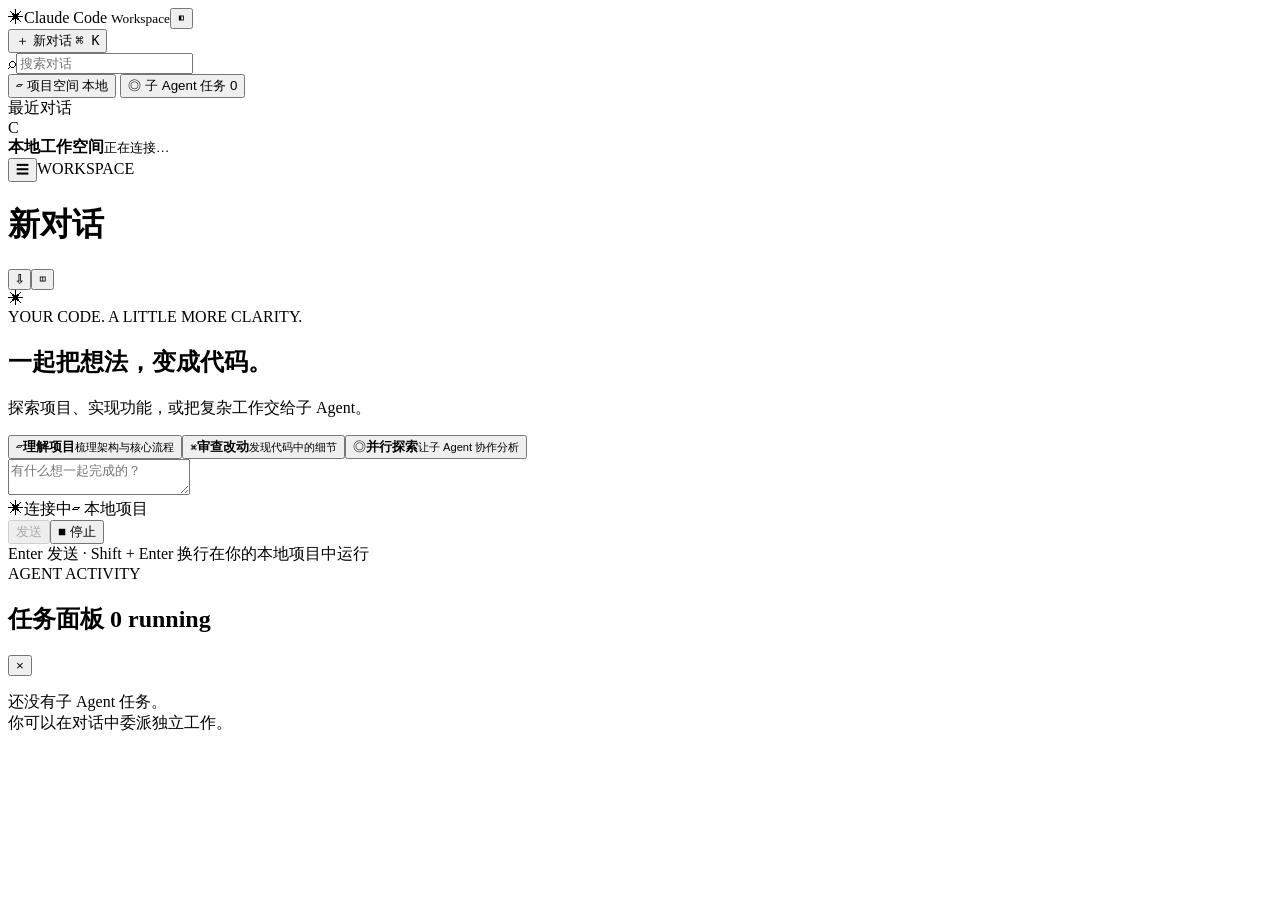
==== internal/webassets/index.html @ 4d4b1ef8 "feat:add web chat page" ====
<!doctype html>
<html lang="zh-CN">
<head><meta charset="utf-8"><meta name="viewport" content="width=device-width,initial-scale=1"><title>Claude Code · Workspace</title><link rel="stylesheet" href="/style.css"><script src="/app.js" defer></script></head>
<body>
<aside class="sidebar" id="sidebar">
  <div class="brand"><span class="brand-mark">✳</span><span>Claude Code <small>Workspace</small></span><button class="icon-button" id="close-sidebar" aria-label="收起侧栏">◧</button></div>
  <button class="new-chat" id="new-chat"><span>＋</span> 新对话 <kbd>⌘ K</kbd></button>
  <div class="search-wrap"><span>⌕</span><input id="search" aria-label="搜索对话" placeholder="搜索对话"></div>
  <button class="nav-item" id="project-button"><span>▱</span> 项目空间 <span class="subtle">本地</span></button>
  <button class="nav-item" id="tasks-button"><span>◎</span> 子 Agent 任务 <span id="task-count" class="count">0</span></button>
  <div class="list-label">最近对话 <span id="chat-total"></span></div>
  <nav id="chat-list" aria-label="历史对话"></nav>
  <footer class="sidebar-footer"><div class="avatar">C</div><div><strong>本地工作空间</strong><small id="project-name">正在连接…</small></div><span class="connection-dot" id="connection-dot" title="连接状态"></span></footer>
</aside>
<div class="workspace">
  <header class="topbar"><div class="header-left"><button class="icon-button" id="toggle-sidebar" aria-label="展开或收起侧栏">☰</button><span class="breadcrumb">WORKSPACE</span></div><h1 id="chat-title">新对话</h1><div class="header-actions"><button class="icon-button" id="export-chat" aria-label="导出对话" title="导出为 Markdown">⇩</button><button class="icon-button" id="toggle-tasks" aria-label="显示任务面板" title="任务面板">◫</button></div></header>
  <main id="scroll-area"><div class="conversation" id="conversation"><section id="welcome" class="welcome"><div class="welcome-mark">✳</div><div class="eyebrow">YOUR CODE. A LITTLE MORE CLARITY.</div><h2>一起把想法，变成代码。</h2><p>探索项目、实现功能，或把复杂工作交给子 Agent。</p><div class="suggestions"><button data-prompt="帮我梳理这个项目的架构和核心执行流程"><span>▱</span><strong>理解项目</strong><small>梳理架构与核心流程</small></button><button data-prompt="检查当前项目的改动，指出值得关注的问题"><span>⌘</span><strong>审查改动</strong><small>发现代码中的细节</small></button><button data-prompt="启动两个后台子 Agent，分别分析项目架构和测试覆盖，结束后汇总建议"><span>◎</span><strong>并行探索</strong><small>让子 Agent 协作分析</small></button></div></section></div></main>
  <div class="composer-area"><div id="approvals" aria-live="polite"></div><div id="run-status" class="run-status" role="status"></div><form id="composer"><textarea id="prompt" rows="2" aria-label="输入消息" placeholder="有什么想一起完成的？" maxlength="100000"></textarea><div class="composer-toolbar"><div class="composer-meta"><span class="model-icon">✳</span><span id="model-label">连接中</span><span class="toolbar-divider"></span><span class="project-chip" id="project-chip">▱ 本地项目</span></div><button type="submit" class="send-button" id="send" disabled>发送</button><button type="button" class="stop-button hidden" id="stop">■ 停止</button></div></form><div class="composer-caption"><span>Enter 发送 · Shift + Enter 换行</span><span>在你的本地项目中运行</span></div></div>
</div>
<aside id="task-panel" class="task-panel hidden"><header><div><span class="eyebrow">AGENT ACTIVITY</span><h2>任务面板 <span id="running-count">0 running</span></h2></div><button class="icon-button" id="close-tasks" aria-label="关闭任务面板">×</button></header><div id="task-list"><p class="empty-tasks">还没有子 Agent 任务。<br>你可以在对话中委派独立工作。</p></div></aside>
<dialog id="agent-detail" aria-labelledby="agent-detail-title">
  <header class="agent-detail-header">
    <div><p class="eyebrow">子 Agent 详情</p><h2 id="agent-detail-title">任务详情</h2></div>
    <button class="icon-button" id="close-agent-detail" aria-label="关闭子 Agent 详情" autofocus>×</button>
  </header>
  <div id="agent-detail-body" aria-busy="false"></div>
</dialog>
<dialog id="project-dialog"><div class="dialog-heading"><h2>项目空间</h2><button class="icon-button" id="close-project" aria-label="关闭">×</button></div><p>对话和工具操作使用以下本地工作目录。</p><pre id="project-path"></pre><p class="muted">更换项目时，请在目标目录重新启动 Web 服务。API 配置保存在服务端，不会发送到浏览器。</p></dialog>
<div id="toast" role="alert" class="toast hidden"></div>
</body></html>
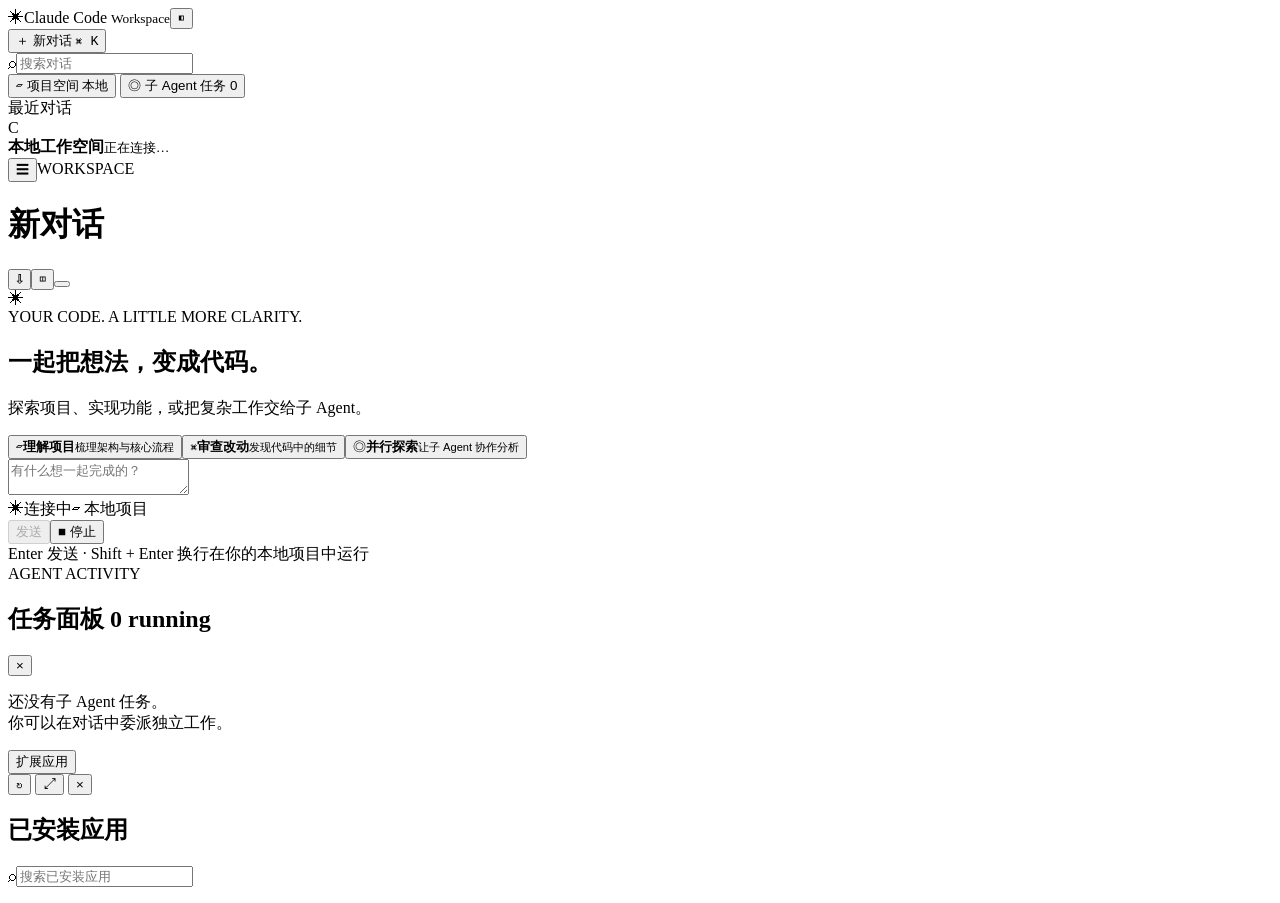
==== commit 2fe5b4f2: "feat(app): support claude app, add default claude-app-devkit and fast-learning" ====
--- a/internal/webassets/index.html
+++ b/internal/webassets/index.html
@@ -1,6 +1,6 @@
 <!doctype html>
 <html lang="zh-CN">
-<head><meta charset="utf-8"><meta name="viewport" content="width=device-width,initial-scale=1"><title>Claude Code · Workspace</title><link rel="stylesheet" href="/style.css"><script src="/app.js" defer></script></head>
+<head><meta charset="utf-8"><meta name="viewport" content="width=device-width,initial-scale=1"><title>Claude Code · Workspace</title><link rel="stylesheet" href="/style.css"><script src="/app.js" defer></script><script src="/agent-apps.js" defer></script></head>
 <body>
 <aside class="sidebar" id="sidebar">
   <div class="brand"><span class="brand-mark">✳</span><span>Claude Code <small>Workspace</small></span><button class="icon-button" id="close-sidebar" aria-label="收起侧栏">◧</button></div>
@@ -13,11 +13,31 @@
   <footer class="sidebar-footer"><div class="avatar">C</div><div><strong>本地工作空间</strong><small id="project-name">正在连接…</small></div><span class="connection-dot" id="connection-dot" title="连接状态"></span></footer>
 </aside>
 <div class="workspace">
-  <header class="topbar"><div class="header-left"><button class="icon-button" id="toggle-sidebar" aria-label="展开或收起侧栏">☰</button><span class="breadcrumb">WORKSPACE</span></div><h1 id="chat-title">新对话</h1><div class="header-actions"><button class="icon-button" id="export-chat" aria-label="导出对话" title="导出为 Markdown">⇩</button><button class="icon-button" id="toggle-tasks" aria-label="显示任务面板" title="任务面板">◫</button></div></header>
+  <header class="topbar"><div class="header-left"><button class="icon-button" id="toggle-sidebar" aria-label="展开或收起侧栏">☰</button><span class="breadcrumb">WORKSPACE</span></div><h1 id="chat-title">新对话</h1><div class="header-actions"><button class="icon-button" id="export-chat" aria-label="导出对话" title="导出为 Markdown">⇩</button><button class="icon-button" id="toggle-tasks" aria-label="显示任务面板" title="任务面板">◫</button><button class="icon-button" id="toggle-apps" aria-label="扩展应用" aria-controls="app-panel" aria-expanded="false" title="扩展应用"><span class="app-grid-icon" aria-hidden="true"></span></button></div></header>
   <main id="scroll-area"><div class="conversation" id="conversation"><section id="welcome" class="welcome"><div class="welcome-mark">✳</div><div class="eyebrow">YOUR CODE. A LITTLE MORE CLARITY.</div><h2>一起把想法，变成代码。</h2><p>探索项目、实现功能，或把复杂工作交给子 Agent。</p><div class="suggestions"><button data-prompt="帮我梳理这个项目的架构和核心执行流程"><span>▱</span><strong>理解项目</strong><small>梳理架构与核心流程</small></button><button data-prompt="检查当前项目的改动，指出值得关注的问题"><span>⌘</span><strong>审查改动</strong><small>发现代码中的细节</small></button><button data-prompt="启动两个后台子 Agent，分别分析项目架构和测试覆盖，结束后汇总建议"><span>◎</span><strong>并行探索</strong><small>让子 Agent 协作分析</small></button></div></section></div></main>
   <div class="composer-area"><div id="approvals" aria-live="polite"></div><div id="run-status" class="run-status" role="status"></div><form id="composer"><textarea id="prompt" rows="2" aria-label="输入消息" placeholder="有什么想一起完成的？" maxlength="100000"></textarea><div class="composer-toolbar"><div class="composer-meta"><span class="model-icon">✳</span><span id="model-label">连接中</span><span class="toolbar-divider"></span><span class="project-chip" id="project-chip">▱ 本地项目</span></div><button type="submit" class="send-button" id="send" disabled>发送</button><button type="button" class="stop-button hidden" id="stop">■ 停止</button></div></form><div class="composer-caption"><span>Enter 发送 · Shift + Enter 换行</span><span>在你的本地项目中运行</span></div></div>
 </div>
 <aside id="task-panel" class="task-panel hidden"><header><div><span class="eyebrow">AGENT ACTIVITY</span><h2>任务面板 <span id="running-count">0 running</span></h2></div><button class="icon-button" id="close-tasks" aria-label="关闭任务面板">×</button></header><div id="task-list"><p class="empty-tasks">还没有子 Agent 任务。<br>你可以在对话中委派独立工作。</p></div></aside>
+<aside id="app-panel" class="app-panel hidden" aria-label="扩展应用">
+  <header class="app-panel-header">
+    <nav class="app-tabs" id="app-tabs" aria-label="应用页面">
+      <button type="button" class="app-tab" id="app-catalog-tab" aria-current="page"><span class="app-grid-icon" aria-hidden="true"></span> 扩展应用</button>
+    </nav>
+    <div class="app-panel-controls">
+      <button type="button" class="icon-button" id="reload-app" aria-label="刷新" title="刷新">↻</button>
+      <button type="button" class="icon-button" id="expand-app" aria-label="扩大应用面板" title="扩大应用面板" aria-pressed="false">⤢</button>
+      <button type="button" class="icon-button" id="close-app-panel" aria-label="关闭扩展应用" title="关闭扩展应用">×</button>
+    </div>
+  </header>
+  <section id="app-catalog" class="app-catalog" aria-labelledby="app-catalog-title">
+    <h2 id="app-catalog-title">已安装应用</h2>
+    <label class="app-search"><span aria-hidden="true">⌕</span><input type="search" id="app-search" aria-label="搜索已安装应用" placeholder="搜索已安装应用"></label>
+    <p id="app-catalog-status" class="app-catalog-status" role="status"></p>
+    <ul id="app-list" class="app-list"></ul>
+  </section>
+  <p id="app-launch-status" class="app-launch-status hidden" role="status"></p>
+  <div id="app-frames" class="app-frames hidden"></div>
+</aside>
 <dialog id="agent-detail" aria-labelledby="agent-detail-title">
   <header class="agent-detail-header">
     <div><p class="eyebrow">子 Agent 详情</p><h2 id="agent-detail-title">任务详情</h2></div>
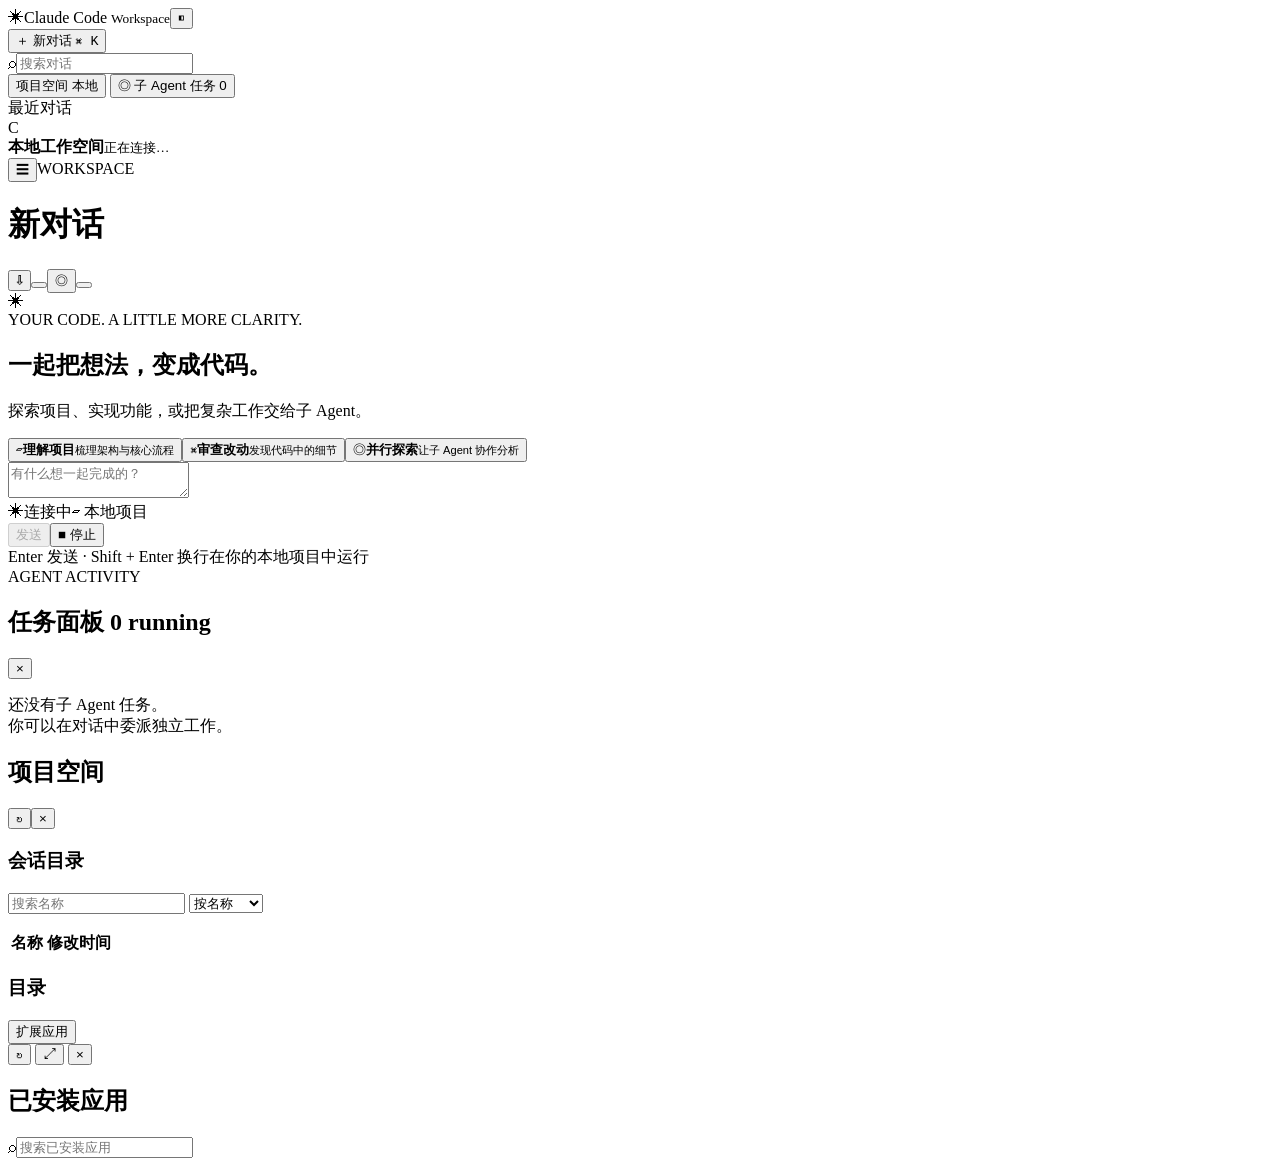
==== commit 02906653: "feat(workspace): support workspace file system" ====
--- a/internal/webassets/index.html
+++ b/internal/webassets/index.html
@@ -1,23 +1,54 @@
 <!doctype html>
 <html lang="zh-CN">
-<head><meta charset="utf-8"><meta name="viewport" content="width=device-width,initial-scale=1"><title>Claude Code · Workspace</title><link rel="stylesheet" href="/style.css"><script src="/app.js" defer></script><script src="/agent-apps.js" defer></script></head>
+<head><meta charset="utf-8"><meta name="viewport" content="width=device-width,initial-scale=1"><title>Claude Code · Workspace</title><link rel="stylesheet" href="/style.css"><script src="/app.js" defer></script><script src="/agent-apps.js" defer></script><script src="/workspace.js" defer></script></head>
 <body>
 <aside class="sidebar" id="sidebar">
   <div class="brand"><span class="brand-mark">✳</span><span>Claude Code <small>Workspace</small></span><button class="icon-button" id="close-sidebar" aria-label="收起侧栏">◧</button></div>
   <button class="new-chat" id="new-chat"><span>＋</span> 新对话 <kbd>⌘ K</kbd></button>
   <div class="search-wrap"><span>⌕</span><input id="search" aria-label="搜索对话" placeholder="搜索对话"></div>
-  <button class="nav-item" id="project-button"><span>▱</span> 项目空间 <span class="subtle">本地</span></button>
+  <button class="nav-item" id="project-button" aria-controls="project-panel" aria-expanded="false"><span class="folder-icon" aria-hidden="true"></span> 项目空间 <span class="subtle">本地</span></button>
   <button class="nav-item" id="tasks-button"><span>◎</span> 子 Agent 任务 <span id="task-count" class="count">0</span></button>
   <div class="list-label">最近对话 <span id="chat-total"></span></div>
   <nav id="chat-list" aria-label="历史对话"></nav>
   <footer class="sidebar-footer"><div class="avatar">C</div><div><strong>本地工作空间</strong><small id="project-name">正在连接…</small></div><span class="connection-dot" id="connection-dot" title="连接状态"></span></footer>
 </aside>
 <div class="workspace">
-  <header class="topbar"><div class="header-left"><button class="icon-button" id="toggle-sidebar" aria-label="展开或收起侧栏">☰</button><span class="breadcrumb">WORKSPACE</span></div><h1 id="chat-title">新对话</h1><div class="header-actions"><button class="icon-button" id="export-chat" aria-label="导出对话" title="导出为 Markdown">⇩</button><button class="icon-button" id="toggle-tasks" aria-label="显示任务面板" title="任务面板">◫</button><button class="icon-button" id="toggle-apps" aria-label="扩展应用" aria-controls="app-panel" aria-expanded="false" title="扩展应用"><span class="app-grid-icon" aria-hidden="true"></span></button></div></header>
+  <header class="topbar"><div class="header-left"><button class="icon-button" id="toggle-sidebar" aria-label="展开或收起侧栏">☰</button><span class="breadcrumb">WORKSPACE</span></div><h1 id="chat-title">新对话</h1><div class="header-actions"><button class="icon-button" id="export-chat" aria-label="导出对话" title="导出为 Markdown">⇩</button><button class="icon-button" id="toggle-project" aria-label="项目空间" aria-controls="project-panel" aria-expanded="false" title="项目空间"><span class="folder-icon" aria-hidden="true"></span></button><button class="icon-button" id="toggle-tasks" aria-label="显示任务面板" title="任务面板">◎</button><button class="icon-button" id="toggle-apps" aria-label="扩展应用" aria-controls="app-panel" aria-expanded="false" title="扩展应用"><span class="app-grid-icon" aria-hidden="true"></span></button></div></header>
   <main id="scroll-area"><div class="conversation" id="conversation"><section id="welcome" class="welcome"><div class="welcome-mark">✳</div><div class="eyebrow">YOUR CODE. A LITTLE MORE CLARITY.</div><h2>一起把想法，变成代码。</h2><p>探索项目、实现功能，或把复杂工作交给子 Agent。</p><div class="suggestions"><button data-prompt="帮我梳理这个项目的架构和核心执行流程"><span>▱</span><strong>理解项目</strong><small>梳理架构与核心流程</small></button><button data-prompt="检查当前项目的改动，指出值得关注的问题"><span>⌘</span><strong>审查改动</strong><small>发现代码中的细节</small></button><button data-prompt="启动两个后台子 Agent，分别分析项目架构和测试覆盖，结束后汇总建议"><span>◎</span><strong>并行探索</strong><small>让子 Agent 协作分析</small></button></div></section></div></main>
   <div class="composer-area"><div id="approvals" aria-live="polite"></div><div id="run-status" class="run-status" role="status"></div><form id="composer"><textarea id="prompt" rows="2" aria-label="输入消息" placeholder="有什么想一起完成的？" maxlength="100000"></textarea><div class="composer-toolbar"><div class="composer-meta"><span class="model-icon">✳</span><span id="model-label">连接中</span><span class="toolbar-divider"></span><span class="project-chip" id="project-chip">▱ 本地项目</span></div><button type="submit" class="send-button" id="send" disabled>发送</button><button type="button" class="stop-button hidden" id="stop">■ 停止</button></div></form><div class="composer-caption"><span>Enter 发送 · Shift + Enter 换行</span><span>在你的本地项目中运行</span></div></div>
 </div>
 <aside id="task-panel" class="task-panel hidden"><header><div><span class="eyebrow">AGENT ACTIVITY</span><h2>任务面板 <span id="running-count">0 running</span></h2></div><button class="icon-button" id="close-tasks" aria-label="关闭任务面板">×</button></header><div id="task-list"><p class="empty-tasks">还没有子 Agent 任务。<br>你可以在对话中委派独立工作。</p></div></aside>
+<aside id="project-panel" class="project-panel hidden" aria-labelledby="project-panel-title">
+  <header class="project-panel-header">
+    <h2 id="project-panel-title"><span class="folder-icon" aria-hidden="true"></span> 项目空间</h2>
+    <div><button type="button" class="icon-button" id="reload-project" aria-label="刷新目录" title="刷新目录">↻</button><button type="button" class="icon-button" id="close-project" aria-label="关闭项目空间" title="关闭项目空间">×</button></div>
+  </header>
+  <div class="project-browser">
+    <section class="project-directory" aria-labelledby="directory-title">
+      <div class="project-directory-heading">
+        <nav id="directory-crumbs" class="directory-crumbs" aria-label="目录路径"></nav>
+        <h3 id="directory-title">会话目录</h3>
+        <p id="directory-path" class="directory-path"></p>
+        <p id="directory-description" class="directory-description"></p>
+        <div class="directory-controls">
+          <input type="search" id="directory-search" aria-label="搜索文件名称" placeholder="搜索名称">
+          <select id="directory-sort" aria-label="文件排序"><option value="name">按名称</option><option value="modified">最近修改</option></select>
+        </div>
+      </div>
+      <div class="directory-results">
+        <p id="directory-status" role="status"></p>
+        <table aria-label="目录文件" id="directory-table">
+          <thead><tr><th scope="col">名称</th><th scope="col">修改时间</th></tr></thead>
+          <tbody id="directory-files"></tbody>
+        </table>
+      </div>
+    </section>
+    <nav class="project-tree" aria-labelledby="project-tree-title">
+      <h3 id="project-tree-title">目录</h3>
+      <ul id="project-tree-list"></ul>
+    </nav>
+  </div>
+</aside>
 <aside id="app-panel" class="app-panel hidden" aria-label="扩展应用">
   <header class="app-panel-header">
     <nav class="app-tabs" id="app-tabs" aria-label="应用页面">
@@ -38,6 +69,12 @@
   <p id="app-launch-status" class="app-launch-status hidden" role="status"></p>
   <div id="app-frames" class="app-frames hidden"></div>
 </aside>
+<dialog id="app-detail" aria-labelledby="app-detail-title">
+  <div class="dialog-heading"><h2 id="app-detail-title">应用详情</h2><form method="dialog"><button class="icon-button" aria-label="关闭应用详情" autofocus>×</button></form></div>
+  <p id="app-detail-description"></p>
+  <p id="app-detail-status" role="status"></p>
+  <dl id="app-detail-fields"></dl>
+</dialog>
 <dialog id="agent-detail" aria-labelledby="agent-detail-title">
   <header class="agent-detail-header">
     <div><p class="eyebrow">子 Agent 详情</p><h2 id="agent-detail-title">任务详情</h2></div>
@@ -45,6 +82,5 @@
   </header>
   <div id="agent-detail-body" aria-busy="false"></div>
 </dialog>
-<dialog id="project-dialog"><div class="dialog-heading"><h2>项目空间</h2><button class="icon-button" id="close-project" aria-label="关闭">×</button></div><p>对话和工具操作使用以下本地工作目录。</p><pre id="project-path"></pre><p class="muted">更换项目时，请在目标目录重新启动 Web 服务。API 配置保存在服务端，不会发送到浏览器。</p></dialog>
 <div id="toast" role="alert" class="toast hidden"></div>
 </body></html>
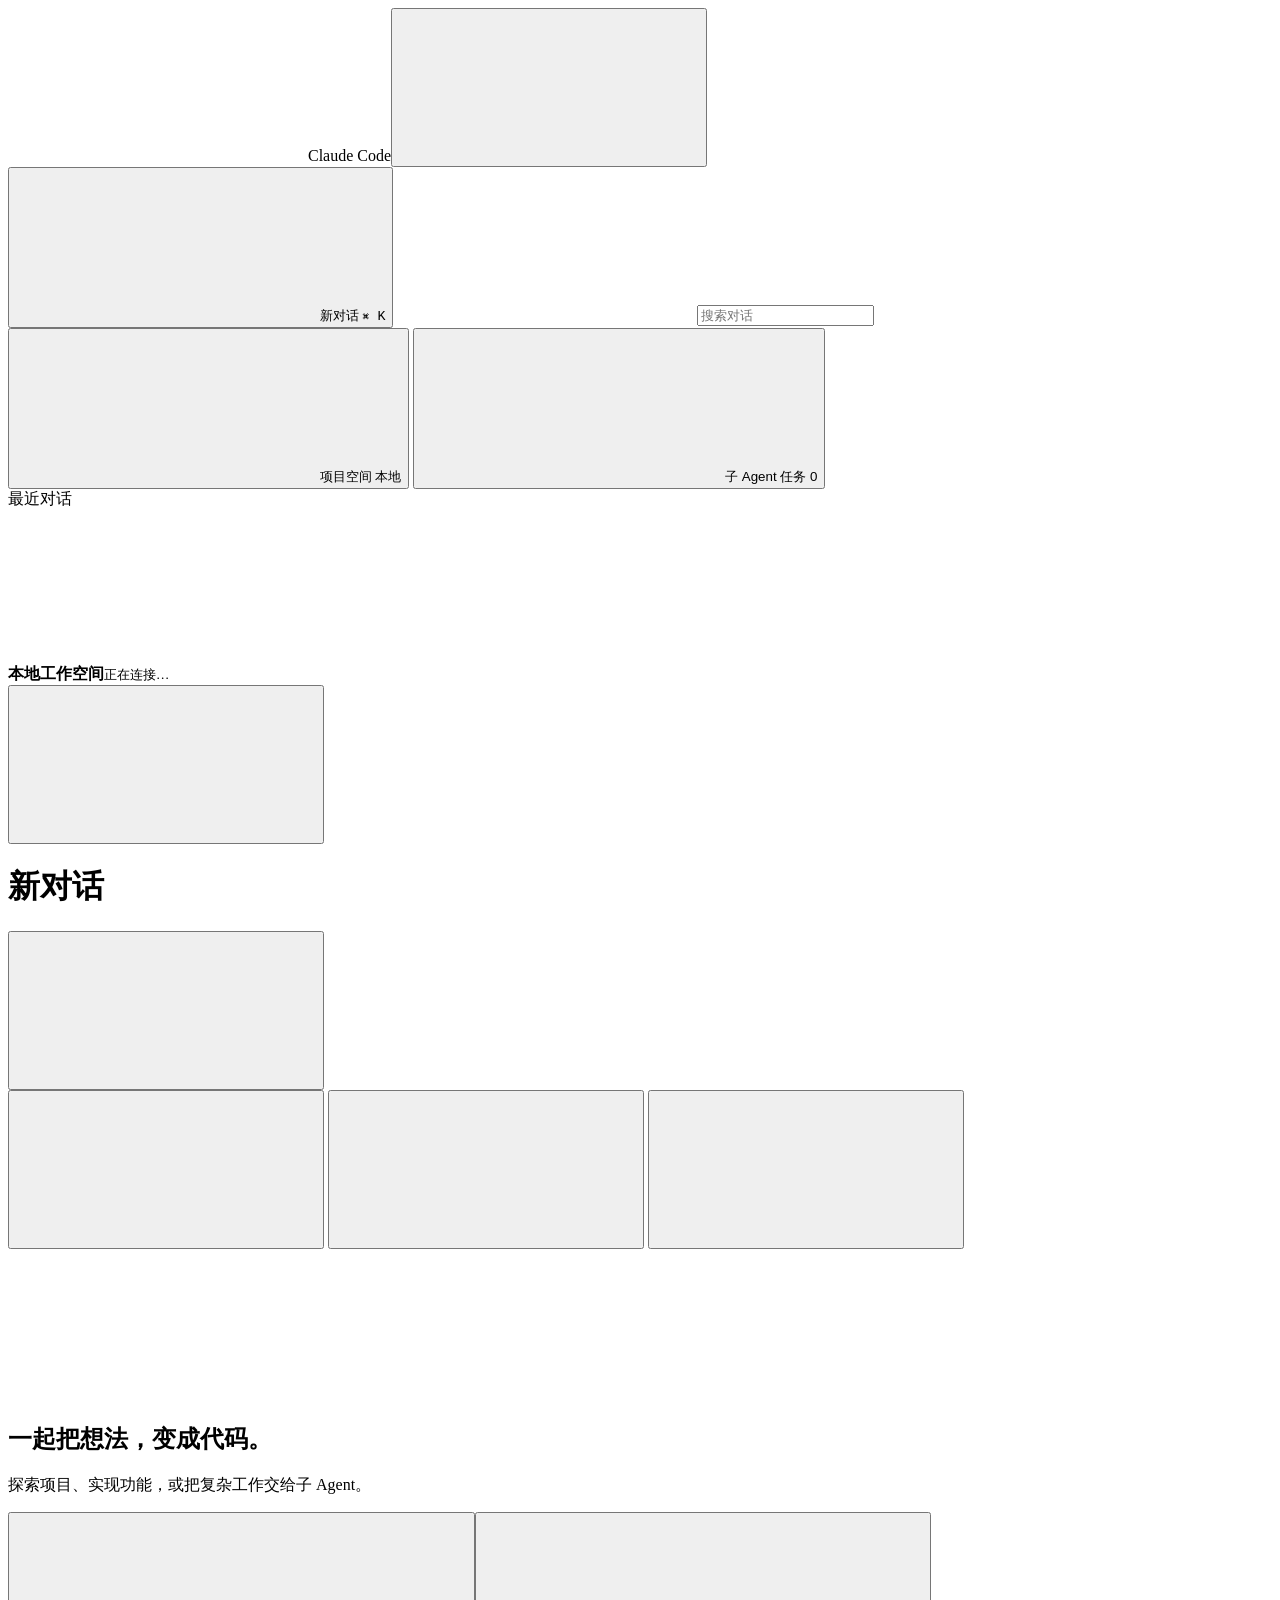
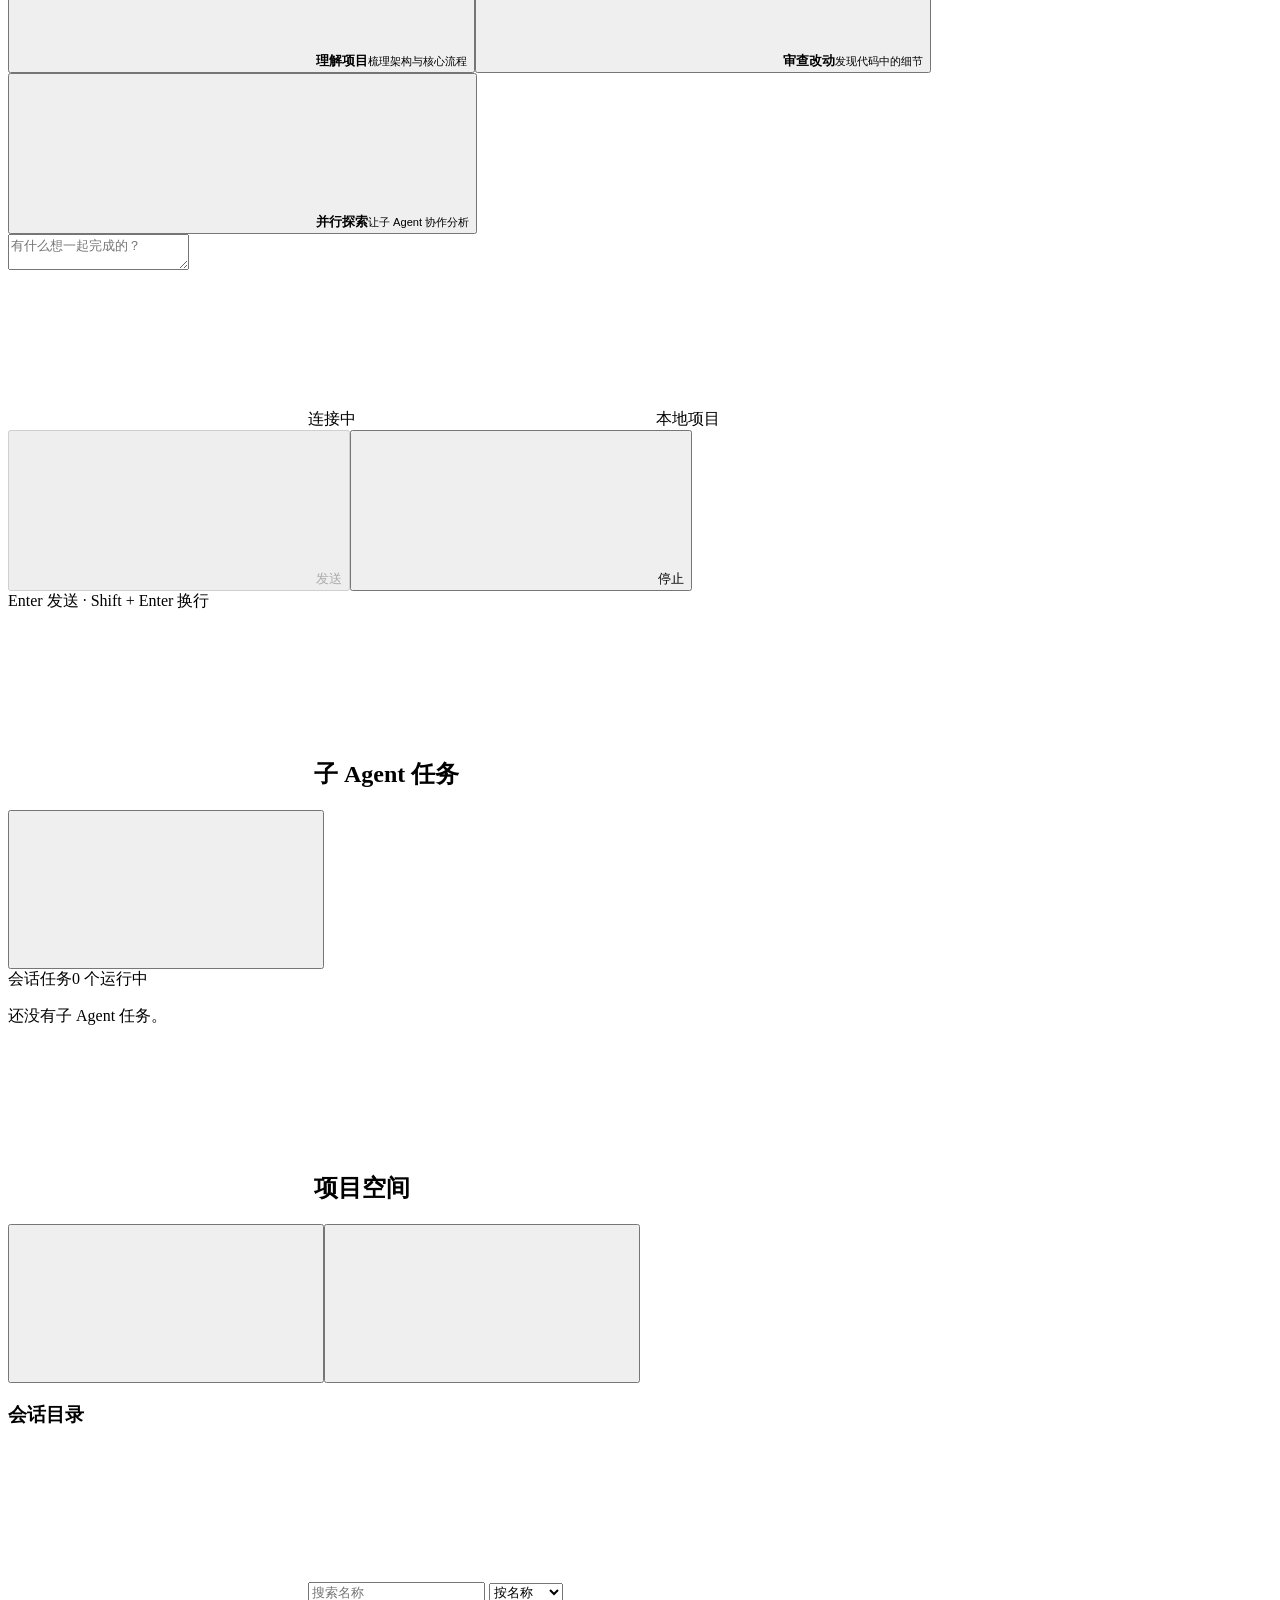
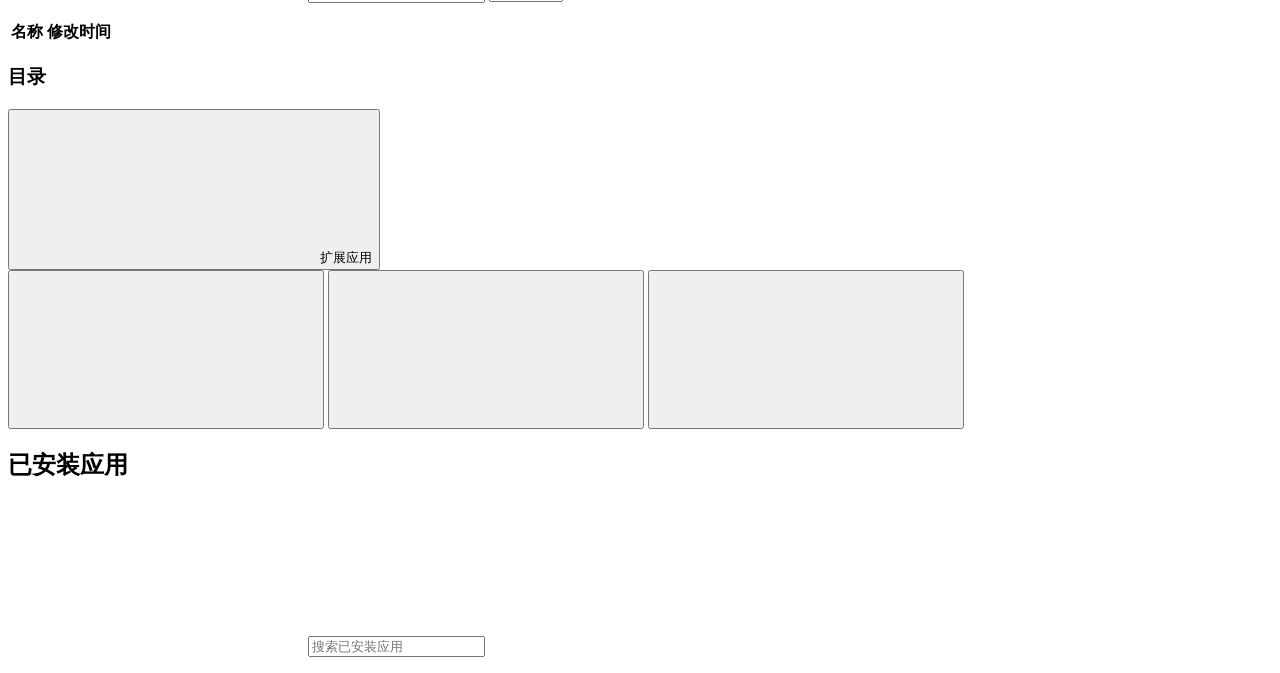
==== commit 6db32531: "feat(ui): refine web ui" ====
--- a/internal/webassets/index.html
+++ b/internal/webassets/index.html
@@ -3,25 +3,44 @@
 <head><meta charset="utf-8"><meta name="viewport" content="width=device-width,initial-scale=1"><title>Claude Code · Workspace</title><link rel="stylesheet" href="/style.css"><script src="/app.js" defer></script><script src="/agent-apps.js" defer></script><script src="/workspace.js" defer></script></head>
 <body>
 <aside class="sidebar" id="sidebar">
-  <div class="brand"><span class="brand-mark">✳</span><span>Claude Code <small>Workspace</small></span><button class="icon-button" id="close-sidebar" aria-label="收起侧栏">◧</button></div>
-  <button class="new-chat" id="new-chat"><span>＋</span> 新对话 <kbd>⌘ K</kbd></button>
-  <div class="search-wrap"><span>⌕</span><input id="search" aria-label="搜索对话" placeholder="搜索对话"></div>
-  <button class="nav-item" id="project-button" aria-controls="project-panel" aria-expanded="false"><span class="folder-icon" aria-hidden="true"></span> 项目空间 <span class="subtle">本地</span></button>
-  <button class="nav-item" id="tasks-button"><span>◎</span> 子 Agent 任务 <span id="task-count" class="count">0</span></button>
+  <div class="brand"><span class="brand-mark"><svg class="ui-icon" aria-hidden="true"><use href="/icons.svg#brand"></use></svg></span><span class="brand-name">Claude Code</span><button class="icon-button" id="close-sidebar" aria-label="收起侧栏" title="收起侧栏"><svg class="ui-icon" aria-hidden="true"><use href="/icons.svg#sidebar"></use></svg></button></div>
+  <button class="new-chat" id="new-chat"><svg class="ui-icon" aria-hidden="true"><use href="/icons.svg#plus"></use></svg> <span>新对话</span> <kbd>⌘ K</kbd></button>
+  <label class="search-wrap"><svg class="ui-icon" aria-hidden="true"><use href="/icons.svg#search"></use></svg><input id="search" aria-label="搜索对话" placeholder="搜索对话"></label>
+  <button class="nav-item" id="project-button" aria-controls="project-panel" aria-expanded="false"><svg class="ui-icon" aria-hidden="true"><use href="/icons.svg#folder"></use></svg> 项目空间 <span class="subtle">本地</span></button>
+  <button class="nav-item" id="tasks-button" aria-controls="task-panel" aria-expanded="false"><svg class="ui-icon" aria-hidden="true"><use href="/icons.svg#tasks"></use></svg> 子 Agent 任务 <span id="task-count" class="count">0</span></button>
   <div class="list-label">最近对话 <span id="chat-total"></span></div>
   <nav id="chat-list" aria-label="历史对话"></nav>
-  <footer class="sidebar-footer"><div class="avatar">C</div><div><strong>本地工作空间</strong><small id="project-name">正在连接…</small></div><span class="connection-dot" id="connection-dot" title="连接状态"></span></footer>
+  <footer class="sidebar-footer"><div class="avatar"><svg class="ui-icon" aria-hidden="true"><use href="/icons.svg#folder"></use></svg></div><div><strong>本地工作空间</strong><small id="project-name">正在连接…</small></div><span class="connection-dot" id="connection-dot" title="连接状态"></span></footer>
 </aside>
 <div class="workspace">
-  <header class="topbar"><div class="header-left"><button class="icon-button" id="toggle-sidebar" aria-label="展开或收起侧栏">☰</button><span class="breadcrumb">WORKSPACE</span></div><h1 id="chat-title">新对话</h1><div class="header-actions"><button class="icon-button" id="export-chat" aria-label="导出对话" title="导出为 Markdown">⇩</button><button class="icon-button" id="toggle-project" aria-label="项目空间" aria-controls="project-panel" aria-expanded="false" title="项目空间"><span class="folder-icon" aria-hidden="true"></span></button><button class="icon-button" id="toggle-tasks" aria-label="显示任务面板" title="任务面板">◎</button><button class="icon-button" id="toggle-apps" aria-label="扩展应用" aria-controls="app-panel" aria-expanded="false" title="扩展应用"><span class="app-grid-icon" aria-hidden="true"></span></button></div></header>
-  <main id="scroll-area"><div class="conversation" id="conversation"><section id="welcome" class="welcome"><div class="welcome-mark">✳</div><div class="eyebrow">YOUR CODE. A LITTLE MORE CLARITY.</div><h2>一起把想法，变成代码。</h2><p>探索项目、实现功能，或把复杂工作交给子 Agent。</p><div class="suggestions"><button data-prompt="帮我梳理这个项目的架构和核心执行流程"><span>▱</span><strong>理解项目</strong><small>梳理架构与核心流程</small></button><button data-prompt="检查当前项目的改动，指出值得关注的问题"><span>⌘</span><strong>审查改动</strong><small>发现代码中的细节</small></button><button data-prompt="启动两个后台子 Agent，分别分析项目架构和测试覆盖，结束后汇总建议"><span>◎</span><strong>并行探索</strong><small>让子 Agent 协作分析</small></button></div></section></div></main>
-  <div class="composer-area"><div id="approvals" aria-live="polite"></div><div id="run-status" class="run-status" role="status"></div><form id="composer"><textarea id="prompt" rows="2" aria-label="输入消息" placeholder="有什么想一起完成的？" maxlength="100000"></textarea><div class="composer-toolbar"><div class="composer-meta"><span class="model-icon">✳</span><span id="model-label">连接中</span><span class="toolbar-divider"></span><span class="project-chip" id="project-chip">▱ 本地项目</span></div><button type="submit" class="send-button" id="send" disabled>发送</button><button type="button" class="stop-button hidden" id="stop">■ 停止</button></div></form><div class="composer-caption"><span>Enter 发送 · Shift + Enter 换行</span><span>在你的本地项目中运行</span></div></div>
+  <header class="topbar">
+    <div class="header-left">
+      <button class="icon-button" id="toggle-sidebar" aria-label="展开或收起侧栏" aria-controls="sidebar" title="展开或收起侧栏"><svg class="ui-icon" aria-hidden="true"><use href="/icons.svg#sidebar"></use></svg></button>
+      <h1 id="chat-title">新对话</h1>
+    </div>
+    <div class="header-actions">
+      <button class="icon-button" id="export-chat" aria-label="导出对话" title="导出为 Markdown"><svg class="ui-icon" aria-hidden="true"><use href="/icons.svg#download"></use></svg></button>
+      <div class="panel-tools">
+        <button class="icon-button" id="toggle-project" aria-label="项目空间" aria-controls="project-panel" aria-expanded="false" title="项目空间"><svg class="ui-icon" aria-hidden="true"><use href="/icons.svg#folder"></use></svg></button>
+        <button class="icon-button" id="toggle-tasks" aria-label="显示任务面板" aria-controls="task-panel" aria-expanded="false" title="任务面板"><svg class="ui-icon" aria-hidden="true"><use href="/icons.svg#tasks"></use></svg></button>
+        <button class="icon-button" id="toggle-apps" aria-label="扩展应用" aria-controls="app-panel" aria-expanded="false" title="扩展应用"><svg class="ui-icon" aria-hidden="true"><use href="/icons.svg#apps"></use></svg></button>
+      </div>
+    </div>
+  </header>
+  <main id="scroll-area"><div class="conversation" id="conversation"><section id="welcome" class="welcome"><div class="welcome-mark"><svg class="ui-icon" aria-hidden="true"><use href="/icons.svg#brand"></use></svg></div><h2>一起把想法，变成代码。</h2><p>探索项目、实现功能，或把复杂工作交给子 Agent。</p><div class="suggestions"><button data-prompt="帮我梳理这个项目的架构和核心执行流程"><svg class="ui-icon" aria-hidden="true"><use href="/icons.svg#folder"></use></svg><strong>理解项目</strong><small>梳理架构与核心流程</small></button><button data-prompt="检查当前项目的改动，指出值得关注的问题"><svg class="ui-icon" aria-hidden="true"><use href="/icons.svg#code"></use></svg><strong>审查改动</strong><small>发现代码中的细节</small></button><button data-prompt="启动两个后台子 Agent，分别分析项目架构和测试覆盖，结束后汇总建议"><svg class="ui-icon" aria-hidden="true"><use href="/icons.svg#tasks"></use></svg><strong>并行探索</strong><small>让子 Agent 协作分析</small></button></div></section></div></main>
+  <div class="composer-area"><div id="approvals" aria-live="polite"></div><div id="run-status" class="run-status" role="status"></div><form id="composer"><textarea id="prompt" rows="2" aria-label="输入消息" placeholder="有什么想一起完成的？" maxlength="100000"></textarea><div class="composer-toolbar"><div class="composer-meta"><span class="model-chip"><svg class="ui-icon" aria-hidden="true"><use href="/icons.svg#brand"></use></svg><span id="model-label">连接中</span></span><span class="project-chip" id="project-chip"><svg class="ui-icon" aria-hidden="true"><use href="/icons.svg#folder"></use></svg><span id="project-chip-label">本地项目</span></span></div><button type="submit" class="send-button" id="send" disabled><svg class="ui-icon" aria-hidden="true"><use href="/icons.svg#send"></use></svg><span>发送</span></button><button type="button" class="stop-button hidden" id="stop"><svg class="ui-icon" aria-hidden="true"><use href="/icons.svg#stop"></use></svg><span>停止</span></button></div></form><div class="composer-caption"><span>Enter 发送 · Shift + Enter 换行</span></div></div>
 </div>
-<aside id="task-panel" class="task-panel hidden"><header><div><span class="eyebrow">AGENT ACTIVITY</span><h2>任务面板 <span id="running-count">0 running</span></h2></div><button class="icon-button" id="close-tasks" aria-label="关闭任务面板">×</button></header><div id="task-list"><p class="empty-tasks">还没有子 Agent 任务。<br>你可以在对话中委派独立工作。</p></div></aside>
-<aside id="project-panel" class="project-panel hidden" aria-labelledby="project-panel-title">
-  <header class="project-panel-header">
-    <h2 id="project-panel-title"><span class="folder-icon" aria-hidden="true"></span> 项目空间</h2>
-    <div><button type="button" class="icon-button" id="reload-project" aria-label="刷新目录" title="刷新目录">↻</button><button type="button" class="icon-button" id="close-project" aria-label="关闭项目空间" title="关闭项目空间">×</button></div>
+<aside id="task-panel" class="task-panel side-panel hidden" aria-labelledby="task-panel-title">
+  <header class="panel-header"><h2 id="task-panel-title"><svg class="ui-icon" aria-hidden="true"><use href="/icons.svg#tasks"></use></svg> 子 Agent 任务</h2><button class="icon-button" id="close-tasks" aria-label="关闭任务面板" title="关闭任务面板"><svg class="ui-icon" aria-hidden="true"><use href="/icons.svg#close"></use></svg></button></header>
+  <div class="task-panel-body">
+    <div class="task-filter-heading"><span>会话任务</span><span id="running-count">0 个运行中</span></div>
+    <div id="task-list"><p class="empty-tasks">还没有子 Agent 任务。</p></div>
+  </div>
+</aside>
+<aside id="project-panel" class="project-panel side-panel hidden" aria-labelledby="project-panel-title">
+  <header class="panel-header">
+    <h2 id="project-panel-title"><svg class="ui-icon" aria-hidden="true"><use href="/icons.svg#folder"></use></svg> 项目空间</h2>
+    <div><button type="button" class="icon-button" id="reload-project" aria-label="刷新目录" title="刷新目录"><svg class="ui-icon" aria-hidden="true"><use href="/icons.svg#refresh"></use></svg></button><button type="button" class="icon-button" id="close-project" aria-label="关闭项目空间" title="关闭项目空间"><svg class="ui-icon" aria-hidden="true"><use href="/icons.svg#close"></use></svg></button></div>
   </header>
   <div class="project-browser">
     <section class="project-directory" aria-labelledby="directory-title">
@@ -31,7 +50,7 @@
         <p id="directory-path" class="directory-path"></p>
         <p id="directory-description" class="directory-description"></p>
         <div class="directory-controls">
-          <input type="search" id="directory-search" aria-label="搜索文件名称" placeholder="搜索名称">
+          <label class="directory-search"><svg class="ui-icon" aria-hidden="true"><use href="/icons.svg#search"></use></svg><input type="search" id="directory-search" aria-label="搜索文件名称" placeholder="搜索名称"></label>
           <select id="directory-sort" aria-label="文件排序"><option value="name">按名称</option><option value="modified">最近修改</option></select>
         </div>
       </div>
@@ -49,20 +68,20 @@
     </nav>
   </div>
 </aside>
-<aside id="app-panel" class="app-panel hidden" aria-label="扩展应用">
-  <header class="app-panel-header">
+<aside id="app-panel" class="app-panel side-panel hidden" aria-label="扩展应用">
+  <header class="panel-header app-panel-header">
     <nav class="app-tabs" id="app-tabs" aria-label="应用页面">
-      <button type="button" class="app-tab" id="app-catalog-tab" aria-current="page"><span class="app-grid-icon" aria-hidden="true"></span> 扩展应用</button>
+      <button type="button" class="app-tab" id="app-catalog-tab" aria-current="page"><svg class="ui-icon" aria-hidden="true"><use href="/icons.svg#apps"></use></svg> 扩展应用</button>
     </nav>
     <div class="app-panel-controls">
-      <button type="button" class="icon-button" id="reload-app" aria-label="刷新" title="刷新">↻</button>
-      <button type="button" class="icon-button" id="expand-app" aria-label="扩大应用面板" title="扩大应用面板" aria-pressed="false">⤢</button>
-      <button type="button" class="icon-button" id="close-app-panel" aria-label="关闭扩展应用" title="关闭扩展应用">×</button>
+      <button type="button" class="icon-button" id="reload-app" aria-label="刷新" title="刷新"><svg class="ui-icon" aria-hidden="true"><use href="/icons.svg#refresh"></use></svg></button>
+      <button type="button" class="icon-button" id="expand-app" aria-label="扩大应用面板" title="扩大应用面板" aria-pressed="false"><svg class="ui-icon" aria-hidden="true"><use href="/icons.svg#expand"></use></svg></button>
+      <button type="button" class="icon-button" id="close-app-panel" aria-label="关闭扩展应用" title="关闭扩展应用"><svg class="ui-icon" aria-hidden="true"><use href="/icons.svg#close"></use></svg></button>
     </div>
   </header>
   <section id="app-catalog" class="app-catalog" aria-labelledby="app-catalog-title">
     <h2 id="app-catalog-title">已安装应用</h2>
-    <label class="app-search"><span aria-hidden="true">⌕</span><input type="search" id="app-search" aria-label="搜索已安装应用" placeholder="搜索已安装应用"></label>
+    <label class="app-search"><svg class="ui-icon" aria-hidden="true"><use href="/icons.svg#search"></use></svg><input type="search" id="app-search" aria-label="搜索已安装应用" placeholder="搜索已安装应用"></label>
     <p id="app-catalog-status" class="app-catalog-status" role="status"></p>
     <ul id="app-list" class="app-list"></ul>
   </section>
@@ -70,7 +89,7 @@
   <div id="app-frames" class="app-frames hidden"></div>
 </aside>
 <dialog id="app-detail" aria-labelledby="app-detail-title">
-  <div class="dialog-heading"><h2 id="app-detail-title">应用详情</h2><form method="dialog"><button class="icon-button" aria-label="关闭应用详情" autofocus>×</button></form></div>
+  <div class="dialog-heading"><h2 id="app-detail-title">应用详情</h2><form method="dialog"><button class="icon-button" aria-label="关闭应用详情" autofocus><svg class="ui-icon" aria-hidden="true"><use href="/icons.svg#close"></use></svg></button></form></div>
   <p id="app-detail-description"></p>
   <p id="app-detail-status" role="status"></p>
   <dl id="app-detail-fields"></dl>
@@ -78,7 +97,7 @@
 <dialog id="agent-detail" aria-labelledby="agent-detail-title">
   <header class="agent-detail-header">
     <div><p class="eyebrow">子 Agent 详情</p><h2 id="agent-detail-title">任务详情</h2></div>
-    <button class="icon-button" id="close-agent-detail" aria-label="关闭子 Agent 详情" autofocus>×</button>
+    <button class="icon-button" id="close-agent-detail" aria-label="关闭子 Agent 详情" autofocus><svg class="ui-icon" aria-hidden="true"><use href="/icons.svg#close"></use></svg></button>
   </header>
   <div id="agent-detail-body" aria-busy="false"></div>
 </dialog>
